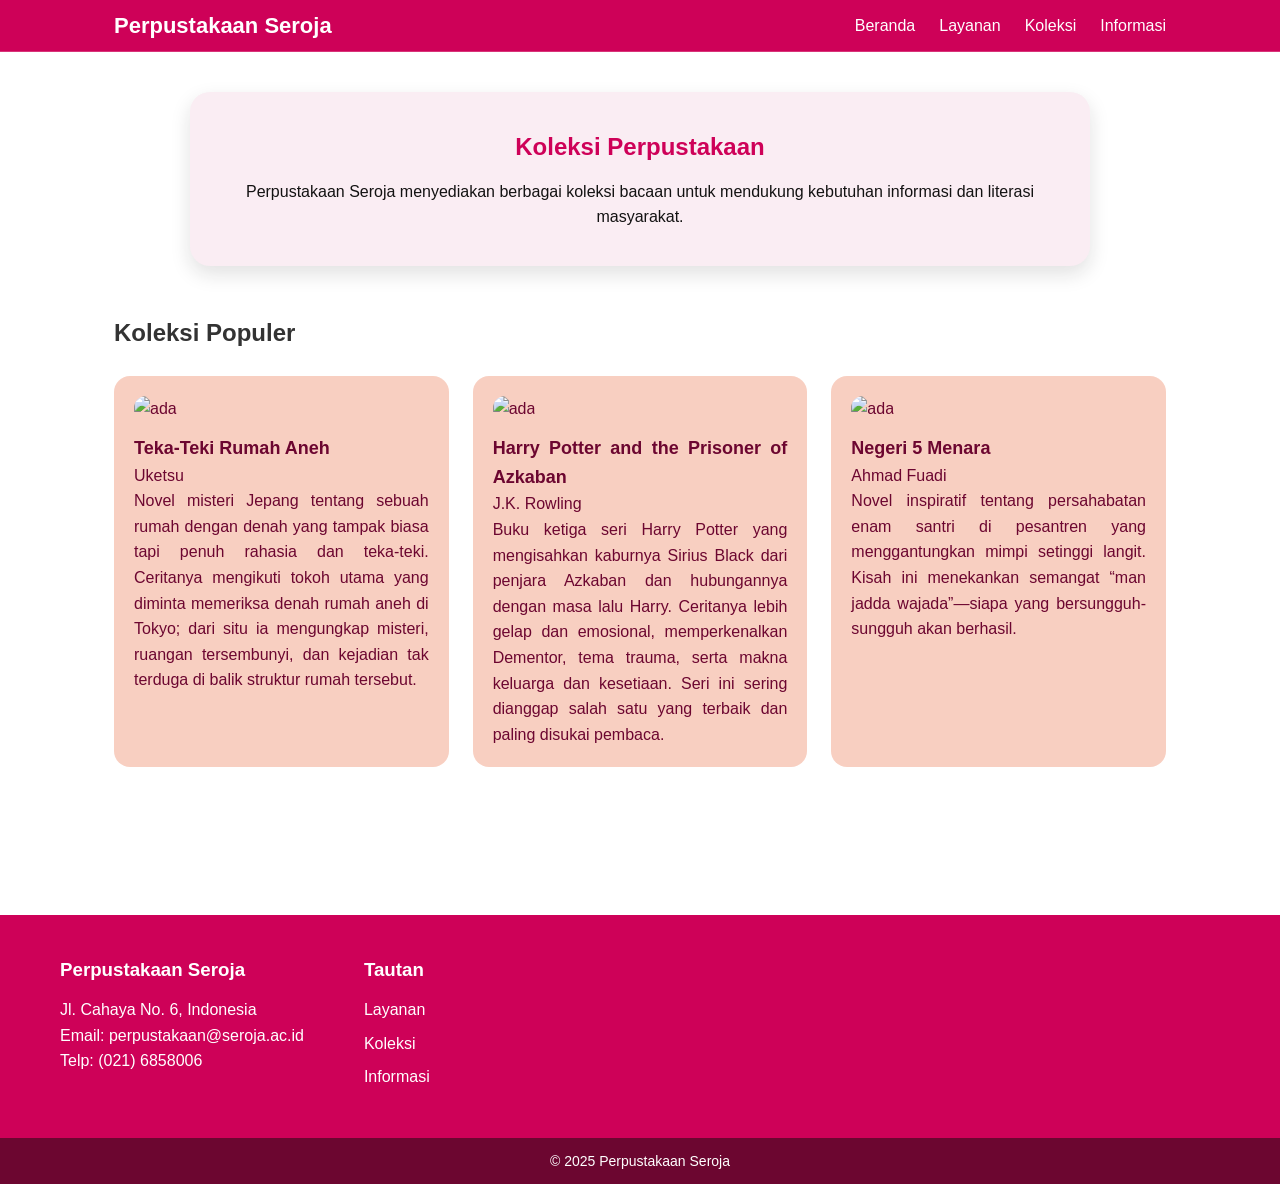
==== koleksi.html @ 71be57de "Add files via upload" ====
<!DOCTYPE html>
<html lang="id">
<head>
    <meta charset="UTF-8">
    <title>Koleksi</title>
    <meta name="viewport" content="width=device-width, initial-scale=1.0">
    <link rel="stylesheet" href="style.css">
</head>

<body>
    <header>
        <nav>
          <h1>Perpustakaan Seroja</h1>
            <ul>
               <li><a href="index.html">Beranda</a></li>
                <li><a href="layanan.html">Layanan</a></li>
                <li><a href="koleksi.html">Koleksi</a></li>
                <li><a href="informasi.html">Informasi</a></li>
            </ul>
        </nav>
    </header>

   <main>
    <section>
        <h2>Koleksi Perpustakaan</h2>
        <p>
            Perpustakaan Seroja menyediakan berbagai koleksi bacaan
            untuk mendukung kebutuhan informasi dan literasi masyarakat.
        </p>
    </section>

    <section>
    <h2>Koleksi Populer</h2>

        <div class="layanan-grid">

            <div class="layanan-item">
                <img src="https://www.kaorinusantara.or.id/wp-content/uploads/2024/08/BLK_TTRA1689302101327-e1722937715829.jpg" alt="ada">
                <h3>Teka-Teki Rumah Aneh</h3>
                <p>
                    Uketsu<br>
                    Novel misteri Jepang tentang sebuah rumah dengan denah yang tampak biasa tapi penuh rahasia dan teka-teki. Ceritanya mengikuti tokoh utama yang diminta memeriksa denah rumah aneh di Tokyo; dari situ ia mengungkap misteri, ruangan tersembunyi, dan kejadian tak terduga di balik struktur rumah tersebut.
                </p>
            </div>

            <div class="layanan-item">
                <img src="https://cdn.gramedia.com/uploads/items/207955781_Harry-Potter-3--.jpg" alt="ada">
                <h3>Harry Potter and the Prisoner of Azkaban</h3>
                <p>
                    J.K. Rowling<br>
                    Buku ketiga seri Harry Potter yang mengisahkan kaburnya Sirius Black dari penjara Azkaban dan hubungannya dengan masa lalu Harry. Ceritanya lebih gelap dan emosional, memperkenalkan Dementor, tema trauma, serta makna keluarga dan kesetiaan. Seri ini sering dianggap salah satu yang terbaik dan paling disukai pembaca.
                </p>
            </div>

            <div class="layanan-item">
                <img src="https://bimamedia-gurusiana.sg-sin-1.linodeobjects.com/596936d0bde513f6d28346c0ab3743bb/2025/11/11/5menaradlmjpg20251111093106.jpeg" alt="ada">
                <h3>Negeri 5 Menara</h3>
                <p>
                    Ahmad Fuadi<br>
                    Novel inspiratif tentang persahabatan enam santri di pesantren yang menggantungkan mimpi setinggi langit. Kisah ini menekankan semangat “man jadda wajada”—siapa yang bersungguh-sungguh akan berhasil. 
                </p>
            </div>
        </div>
    </section>
    </main>
    <footer>
    <div class="footer-main">
        <div class="footer-info">
            <h3>Perpustakaan Seroja</h3>
            <p>
                Jl. Cahaya No. 6, Indonesia<br>
                Email: perpustakaan@seroja.ac.id<br>
                Telp: (021) 6858006
            </p>
        </div>

        <div class="footer-link">
            <h3>Tautan</h3>
            <ul>
                <li><a href="layanan.html">Layanan</a></li>
                <li><a href="koleksi.html">Koleksi</a></li>
                <li><a href="informasi.html">Informasi</a></li>
            </ul>
        </div>
    </div>

    <div class="footer-bottom">
        <p>© 2025 Perpustakaan Seroja</p>
    </div>
</footer>

</body>
</html>
---- style.css ----
*{
  margin: 0;
  padding: 0;
  box-sizing: border-box;
}

html {
  scroll-behavior: smooth;
}

body {
  font-family: Arial, Helvetica, sans-serif;
  background-color: #ffffff;
  color: #333;
  line-height: 1.6;
}

header {
  background-color: #CE0158;
  border-bottom: 1px solid rgba(255, 255, 255, 0.2);
  position: sticky;
  top: 0;
  z-index: 1000;
}

nav {
  max-width: 1100px;
  margin: 0 auto;
  padding: 8px 24px;
  display: flex;
  justify-content: space-between;
  align-items: center;
}

nav h1 {
  color: #ffffff;
  font-size: 22px;
}

nav ul {
  list-style: none;
  display: flex;
  gap: 24px;
}

nav ul li a {
  color: #ffffff;
  text-decoration: none;
  font-weight: 500;
}

nav ul li a:hover {
  text-decoration: underline;
}

main {
  max-width: 1100px;
  margin: 0 auto;
  padding: 40px 24px;
}

section {
  margin-bottom: 48px;
}

section h2 {
  margin-bottom: 12px;
}

main section:first-of-type {
  background-color:#faedf3;
  padding: 36px;
  border-radius: 20px;

  max-width: 900px;      
  margin: 0 auto 48px;   
  text-align: center;    
  box-shadow: 0 8px 20px rgba(26, 25, 25, 0.13);
}

main section:first-of-type h2 {
  color: #CE0158;
}

main section:first-of-type p {
  color: #131212;
}
.layanan-grid {
  display: grid;
  grid-template-columns: repeat(3, 1fr);
  gap: 24px;
  margin-top: 24px;
}

.layanan-item {
  background-color: rgba(248, 201, 186, 0.89);
  border-radius: 16px;
  padding: 20px;
  text-align: justify;
  color: #6C0630;
}

.layanan-item img {
  width: 100%;
  height: 180px;
  object-fit: contain;
  border-radius: 12px;
  margin-bottom: 12px;
}

.layanan-item h3 {
  font-size: 18px;
}

footer {
  margin-top: 60px;
}

.footer-main {
  background-color: #CE0158;
  color: #ffffff;
  display: flex;
  gap: 60px;
  padding: 40px 60px;
}

.footer-main h3 {
  margin-bottom: 12px;
}

.footer-main ul {
  list-style: none;
}

.footer-main ul li {
  margin-bottom: 8px;
}

.footer-main a {
  color: #ffffff;
  text-decoration: none;
}

.footer-main a:hover {
  text-decoration: underline;
}

.footer-bottom {
  background-color: #6C0630;
  color: #ffffff;
  padding: 12px 60px;
  font-size: 14px;
  text-align: center;  
}


@media (max-width: 768px) {

  nav {
    flex-direction: column;
    align-items: center;
    gap: 8px;
    padding: 12px 16px;
  }

  nav h1 {
    font-size: 18px;
  }

  nav ul {
    flex-direction: row;
    flex-wrap: wrap;
    justify-content: center;
    gap: 12px;
  }

  nav ul li a {
    font-size: 14px;
  }

  main {
    padding: 24px 16px;
  }

  main section:first-of-type {
    padding: 24px;
    margin-bottom: 36px;
  }

  .layanan-grid {
    grid-template-columns: 1fr;
  }

  .layanan-item img {
    height: 160px;
  }

  .footer-main {
    flex-direction: column;
    gap: 32px;
    padding: 32px 24px;
  }

  .footer-bottom {
    padding: 12px 24px;
    text-align: left;
  }
}
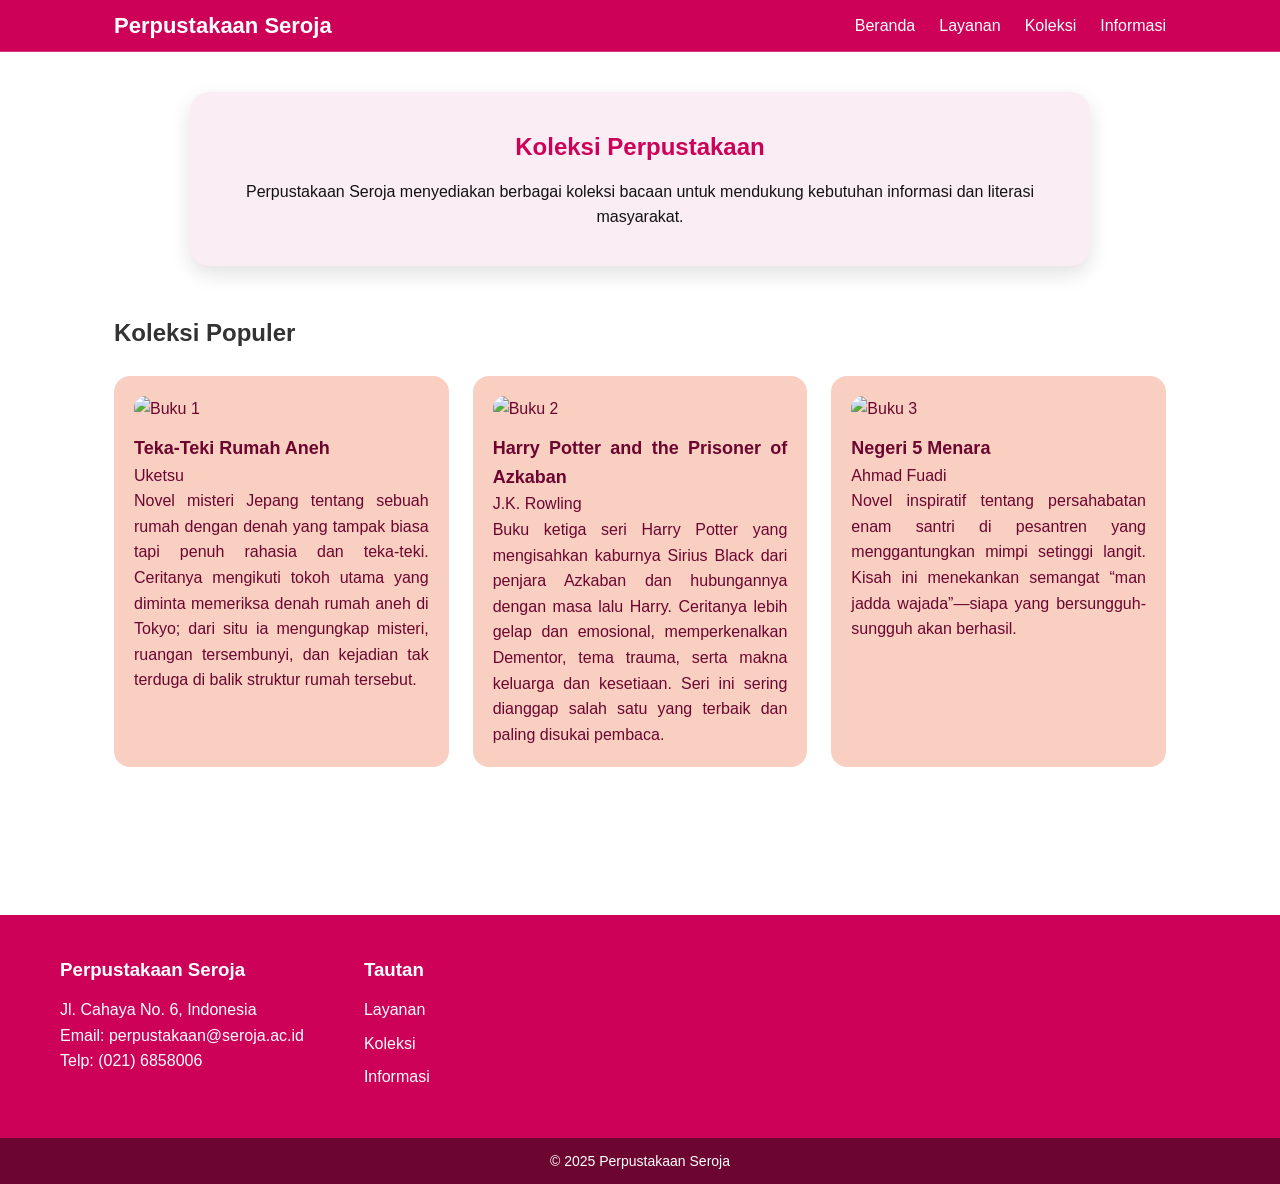
==== commit a72e26ba: "Update koleksi.html" ====
--- a/koleksi.html
+++ b/koleksi.html
@@ -35,7 +35,7 @@
         <div class="layanan-grid">
 
             <div class="layanan-item">
-                <img src="https://www.kaorinusantara.or.id/wp-content/uploads/2024/08/BLK_TTRA1689302101327-e1722937715829.jpg" alt="ada">
+                <img src="https://gpu.id/data-gpu/images/img-book/94059/623185006.jpg" alt="Buku 1">
                 <h3>Teka-Teki Rumah Aneh</h3>
                 <p>
                     Uketsu<br>
@@ -44,7 +44,7 @@
             </div>
 
             <div class="layanan-item">
-                <img src="https://cdn.gramedia.com/uploads/items/207955781_Harry-Potter-3--.jpg" alt="ada">
+                <img src="https://cdn.gramedia.com/uploads/items/207955781_Harry-Potter-3--.jpg" alt="Buku 2">
                 <h3>Harry Potter and the Prisoner of Azkaban</h3>
                 <p>
                     J.K. Rowling<br>
@@ -53,7 +53,7 @@
             </div>
 
             <div class="layanan-item">
-                <img src="https://bimamedia-gurusiana.sg-sin-1.linodeobjects.com/596936d0bde513f6d28346c0ab3743bb/2025/11/11/5menaradlmjpg20251111093106.jpeg" alt="ada">
+                <img src="https://bimamedia-gurusiana.sg-sin-1.linodeobjects.com/596936d0bde513f6d28346c0ab3743bb/2025/11/11/5menaradlmjpg20251111093106.jpeg" alt="Buku 3">
                 <h3>Negeri 5 Menara</h3>
                 <p>
                     Ahmad Fuadi<br>
@@ -90,4 +90,5 @@
 </footer>
 
 </body>
-</html>+
+</html>
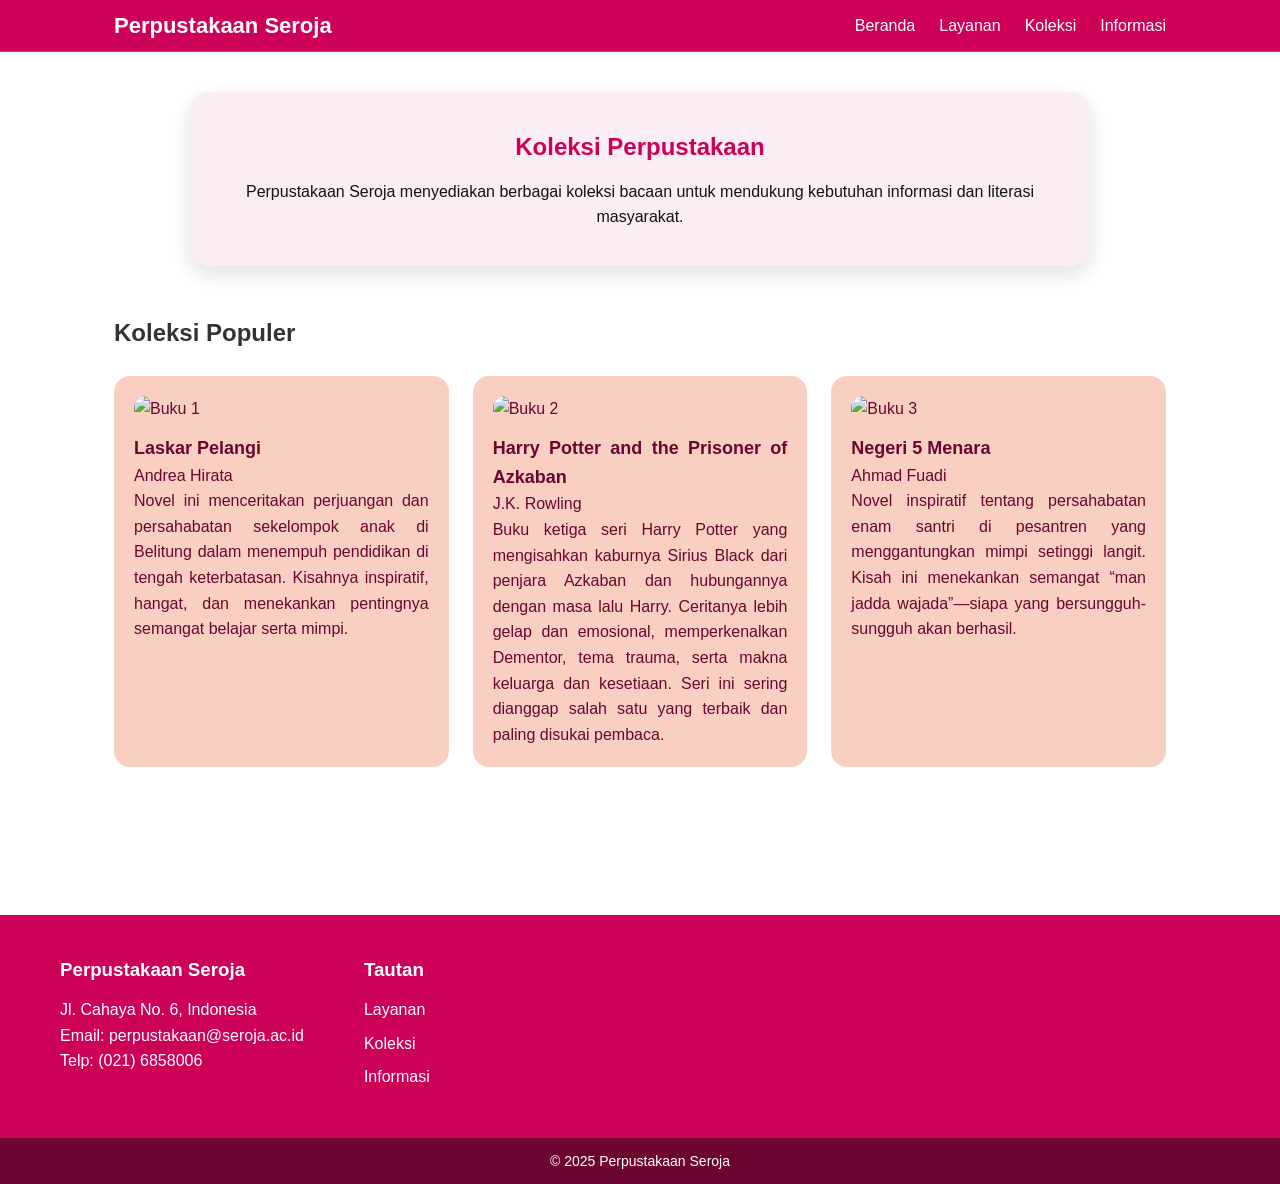
==== commit fa7dd0a5: "Update koleksi.html" ====
--- a/koleksi.html
+++ b/koleksi.html
@@ -36,10 +36,10 @@
 
             <div class="layanan-item">
                 <img src="https://gpu.id/data-gpu/images/img-book/94059/623185006.jpg" alt="Buku 1">
-                <h3>Teka-Teki Rumah Aneh</h3>
+                <h3>Laskar Pelangi</h3>
                 <p>
-                    Uketsu<br>
-                    Novel misteri Jepang tentang sebuah rumah dengan denah yang tampak biasa tapi penuh rahasia dan teka-teki. Ceritanya mengikuti tokoh utama yang diminta memeriksa denah rumah aneh di Tokyo; dari situ ia mengungkap misteri, ruangan tersembunyi, dan kejadian tak terduga di balik struktur rumah tersebut.
+                    Andrea Hirata<br>
+                    Novel ini menceritakan perjuangan dan persahabatan sekelompok anak di Belitung dalam menempuh pendidikan di tengah keterbatasan. Kisahnya inspiratif, hangat, dan menekankan pentingnya semangat belajar serta mimpi.
                 </p>
             </div>
 
@@ -92,3 +92,4 @@
 </body>
 
 </html>
+
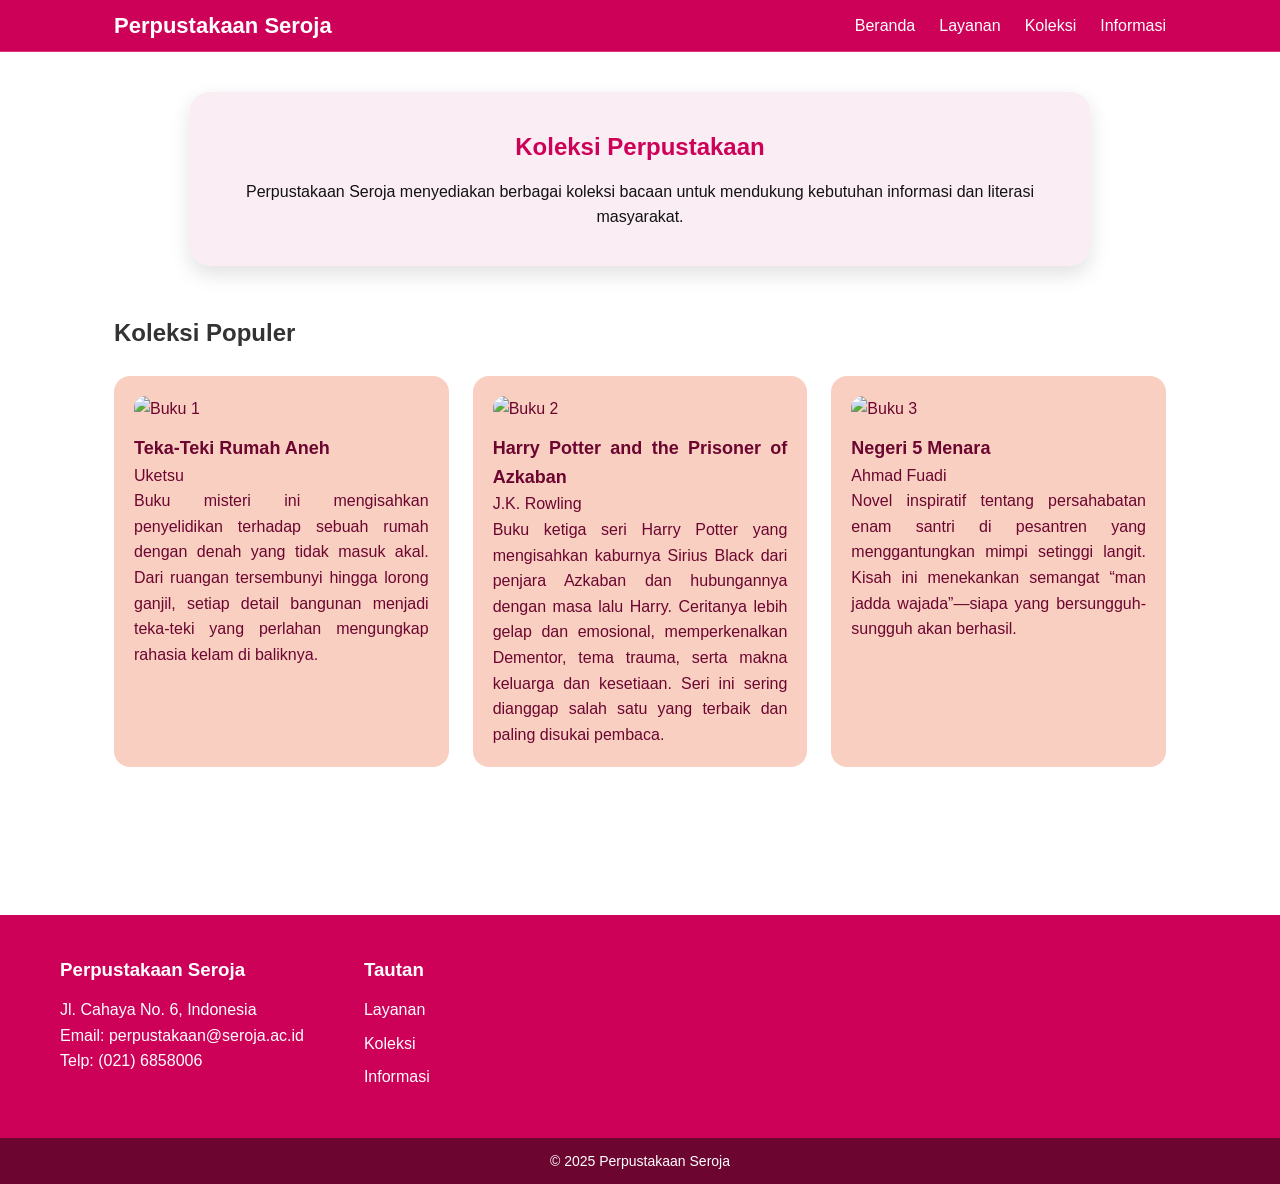
==== commit 54952492: "Update koleksi.html" ====
--- a/koleksi.html
+++ b/koleksi.html
@@ -36,10 +36,10 @@
 
             <div class="layanan-item">
                 <img src="https://gpu.id/data-gpu/images/img-book/94059/623185006.jpg" alt="Buku 1">
-                <h3>Laskar Pelangi</h3>
+                <h3>Teka-Teki Rumah Aneh</h3>
                 <p>
-                    Andrea Hirata<br>
-                    Novel ini menceritakan perjuangan dan persahabatan sekelompok anak di Belitung dalam menempuh pendidikan di tengah keterbatasan. Kisahnya inspiratif, hangat, dan menekankan pentingnya semangat belajar serta mimpi.
+                    Uketsu<br>
+                    Buku misteri ini mengisahkan penyelidikan terhadap sebuah rumah dengan denah yang tidak masuk akal. Dari ruangan tersembunyi hingga lorong ganjil, setiap detail bangunan menjadi teka-teki yang perlahan mengungkap rahasia kelam di baliknya.
                 </p>
             </div>
 
@@ -93,3 +93,4 @@
 
 </html>
 
+
